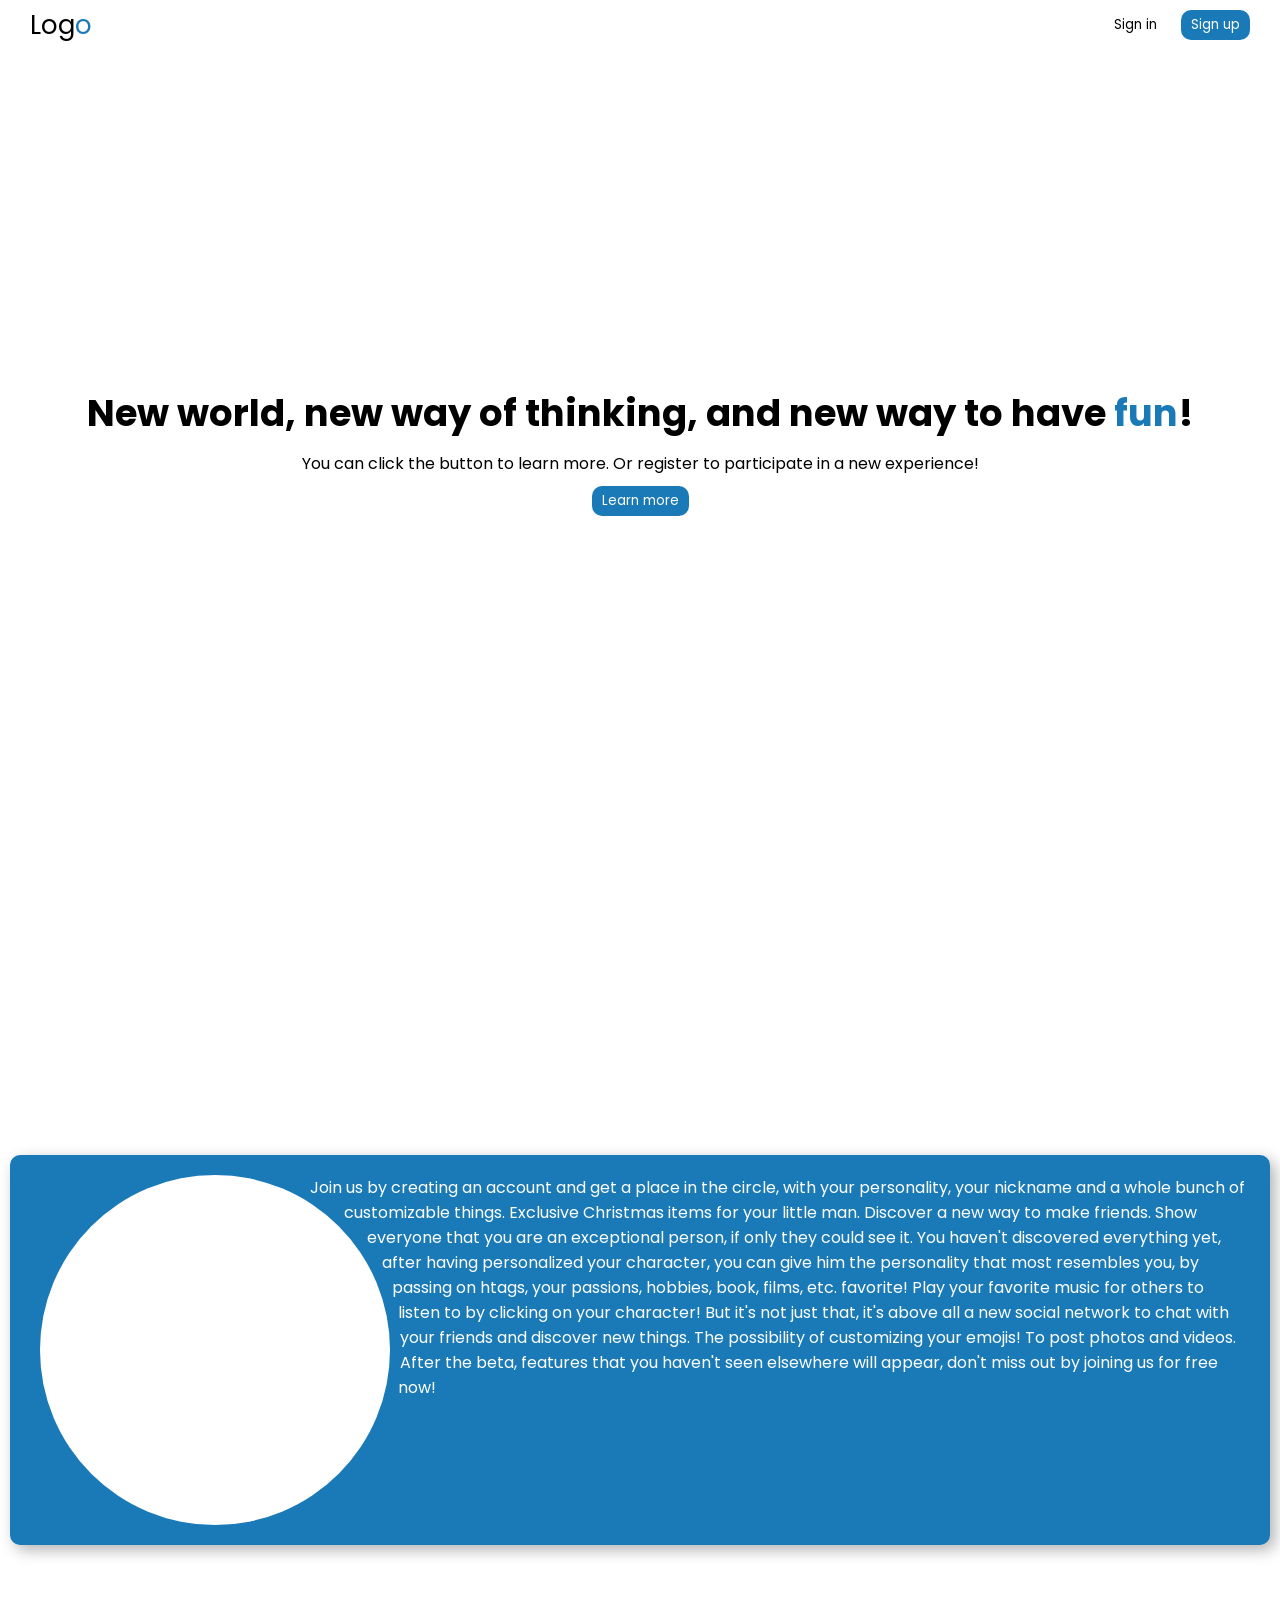
==== white man website/index.html @ 82a58b72 "Add files via upload" ====
<!DOCTYPE html>
<html lang="en">
<head>
    <meta charset="UTF-8">
    <meta name="viewport" content="width=device-width, initial-scale=1.0">
    <title>By Havcodls</title>
    <link rel="stylesheet" href="styles.css">
</head>
<body>
    <nav>
        <div class="logo">
            Log<span>o</span>
        </div>
        <div class="navbar">

        </div>
        <div class="btns-sign">
            <button class="btn-sign-in">Sign in</button>
            <button class="btn-sign-up">Sign up</button>
        </div>
    </nav>
    <main>
        <section>
            <div class="container-sec1">
                <h2>New world, new way of thinking, and new way to have <span>fun</span>!</h2>
                <p>You can click the button to learn more. Or register to participate in a new experience!</p>
                <button class="scroll-btn">Learn more</button>
            </div>
        </section>
        <section>
            <div class="container-sec2">
                <div class="container-container">
                    <div class="img-round">
                        <img src="https://i.pinimg.com/474x/ac/4a/d7/ac4ad770a39a601f81fe2d66e47c3145.jpg" alt="">
                    </div>
                    <p>Join us by creating an account and get a place in the circle, with your personality, your nickname and a whole bunch of customizable things.
                        Exclusive Christmas items for your little man. Discover a new way to make friends. Show everyone that you are an exceptional person, if only they could see it. You haven't discovered everything yet, after having personalized your character, you can give him the personality that most resembles you, by passing on htags, your passions, hobbies, book, films, etc. favorite! Play your favorite music for others to listen to by clicking on your character! But it's not just that, it's above all a new social network to chat with your friends and discover new things. The possibility of customizing your emojis! To post photos and videos. After the beta, features that you haven't seen elsewhere will appear, don't miss out by joining us for free now!</p>
                </div>
            </div>
        </section>

    </main>

    <script src="script.js"></script>
</body>
</html>
---- white man website/styles.css ----
/* By Havcodls */

@import url('https://fonts.googleapis.com/css2?family=Poppins:ital,wght@0,100;0,200;0,300;0,400;0,500;0,600;0,700;0,800;0,900;1,100;1,200;1,300;1,400;1,500;1,600;1,700;1,800;1,900&display=swap');


*{
    margin: 0;
    padding: 0;
    font-family: 'Poppins', sans-serif;
}

body{
    scroll-behavior: smooth;
}

nav{
    position: fixed;
    background: transparent;
    height: 50px;
    width: 100%;
    display: flex;
    align-items: center;
    justify-content: space-between;
}

nav .btns-sign{
    margin-right: 30px;
}

nav .btns-sign button{
    margin-left: 10px;
    font-weight: 400;
    padding: 5px 10px;
    border-radius: 10px;
    border: none;
    cursor: pointer;
}

nav .btn-sign-in{
    background: transparent;
    border: none;
}

nav .btn-sign-up{
    background: #1a7ab8;
    color: #fff;
}

nav .logo{
    margin-left: 30px;
    font-size: 26px;
    font-weight: 400;
}

nav .logo span{
    color: #1a7ab8;
}

section{
    height: 100vh;
    width: 100%;
    background: transparent;
    display: flex;
    align-items: center;
    justify-content: center;
}

main section .container-sec1{
    background: transparent;
    height: auto;
    width: 90%;
    margin: 0 auto;
    text-align: center;
}

.container-sec1 h2{
    font-size: 37px;
}

.container-sec1 h2 span{
    color: #1a7ab8;
}

.container-sec1 p{
    margin: 10px;
}

.container-sec1 button{
    border: none;
    padding: 5px 10px;
    border-radius: 10px;
    position: relative;
    overflow: hidden;
    color: white; 
    background-color: #1a7ab8; 
    z-index: 1;
    transition: 0.3s ease-out;

}

.container-sec1 button::before{
    content: '';
    background: black;
    height: 150%;
    border-radius: 30px;
    width: 0%;
    position: absolute;
    top: 0;
    left: 0;
    transition: 0.3s ease-out;
    z-index: -1;
}

.container-sec1 button:hover::before{
    width: 100%;
}

main{
    height: 200vh;
    width: 100%;
    background: transparent;
}

section .container-sec2{
    height: 100vh;
    width: 100%;
    background: #fff;
    display: flex;
    align-items: center;
}

.container-sec2 .img-round{
    height: 350px;
    width: 350px;
    border-radius: 50%;
    background: #fff;
    float: left;
    shape-outside: margin-box;
    margin: 0 10px;
    overflow: hidden;
    
}

.container-container {
    height: auto;
    width: 100%;
    background: #1a7ab8;
    padding: 20px;
    margin: 0 10px;
    border-radius: 10px;
    box-shadow: 5px 5px 15px rgba(0, 0, 0, 0.3);
}

.container-container p{
    color: #fff;
    margin: auto;

}
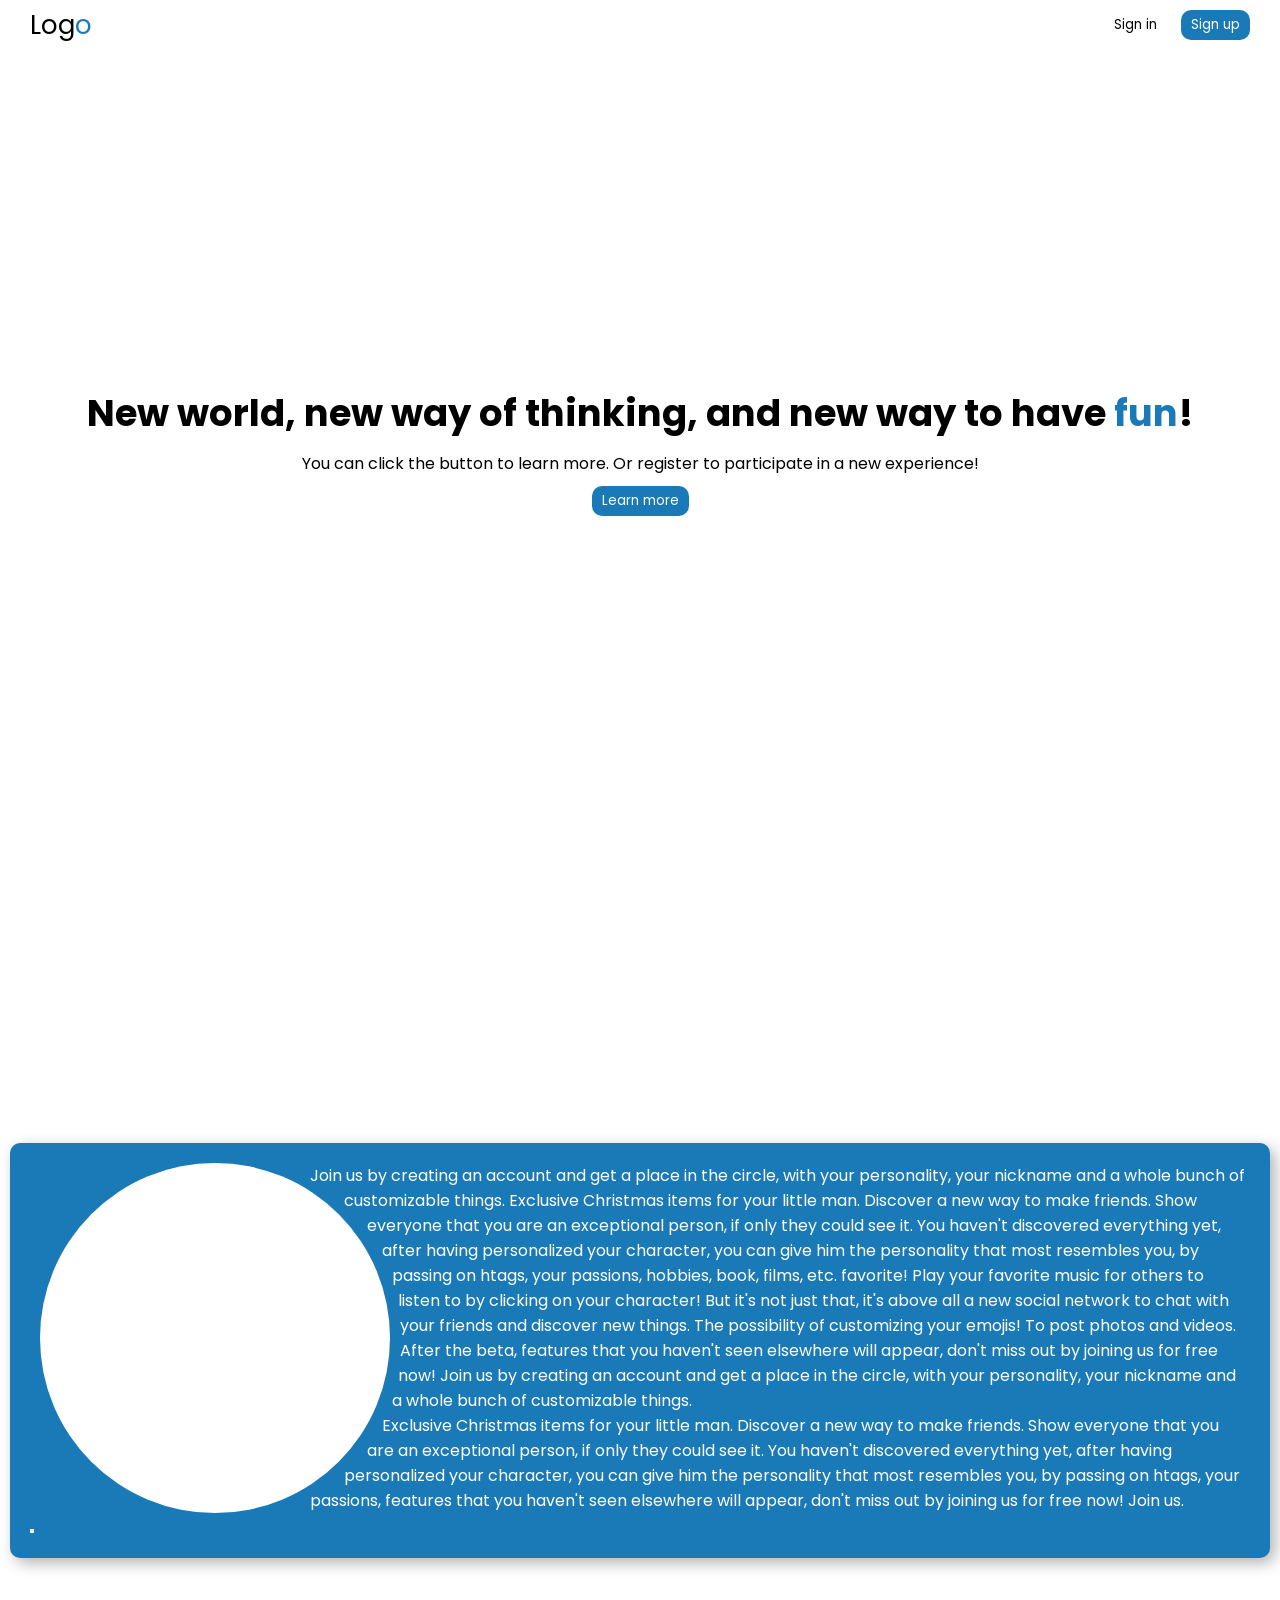
==== commit 3764d349: "index.html" ====
--- a/white man website/index.html
+++ b/white man website/index.html
@@ -33,14 +33,23 @@
                     <div class="img-round">
                         <img src="https://i.pinimg.com/474x/ac/4a/d7/ac4ad770a39a601f81fe2d66e47c3145.jpg" alt="">
                     </div>
-                    <p>Join us by creating an account and get a place in the circle, with your personality, your nickname and a whole bunch of customizable things.
-                        Exclusive Christmas items for your little man. Discover a new way to make friends. Show everyone that you are an exceptional person, if only they could see it. You haven't discovered everything yet, after having personalized your character, you can give him the personality that most resembles you, by passing on htags, your passions, hobbies, book, films, etc. favorite! Play your favorite music for others to listen to by clicking on your character! But it's not just that, it's above all a new social network to chat with your friends and discover new things. The possibility of customizing your emojis! To post photos and videos. After the beta, features that you haven't seen elsewhere will appear, don't miss out by joining us for free now!</p>
+                            <p>Join us by creating an account and get a place in the circle, with your personality, your nickname and a whole bunch of customizable things.
+                                Exclusive Christmas items for your little man. Discover a new way to make friends. Show everyone that you are an exceptional person, if only they could see it. You haven't discovered everything yet, after having personalized your character, you can give him the personality that most resembles you, by passing on htags, your passions, hobbies, book, films, etc. favorite! Play your favorite music for others to listen to by clicking on your character! But it's not just that, it's above all a new social network to chat with your friends and discover new things. The possibility of customizing your emojis! To post photos and videos. After the beta, features that you haven't seen elsewhere will appear, don't miss out by joining us for free now! Join us by creating an account and get a place in the circle, with your personality, your nickname and a whole bunch of customizable things.</p>
+                                
+                                <p class="paragraph-height"> Exclusive Christmas items for your little man. Discover a new way to make friends. Show everyone that you are an exceptional person, if only they could see it. You haven't discovered everything yet, after having personalized your character, you can give him the personality that most resembles you, by passing on htags, your passions, features that you haven't seen elsewhere will appear, don't miss out by joining us for free now! Join us.</p>
+                            <div>
+                            </div>
+                        <div class="button-sect2">
+                         <button class="btn-sect2"><ion-icon name="arrow-down-outline"></ion-icon></button>
+                    </div>
                 </div>
             </div>
         </section>
 
     </main>
 
+    <script type="module" src="https://unpkg.com/ionicons@7.1.0/dist/ionicons/ionicons.esm.js"></script>
+    <script nomodule src="https://unpkg.com/ionicons@7.1.0/dist/ionicons/ionicons.js"></script>
     <script src="script.js"></script>
 </body>
-</html>+</html>
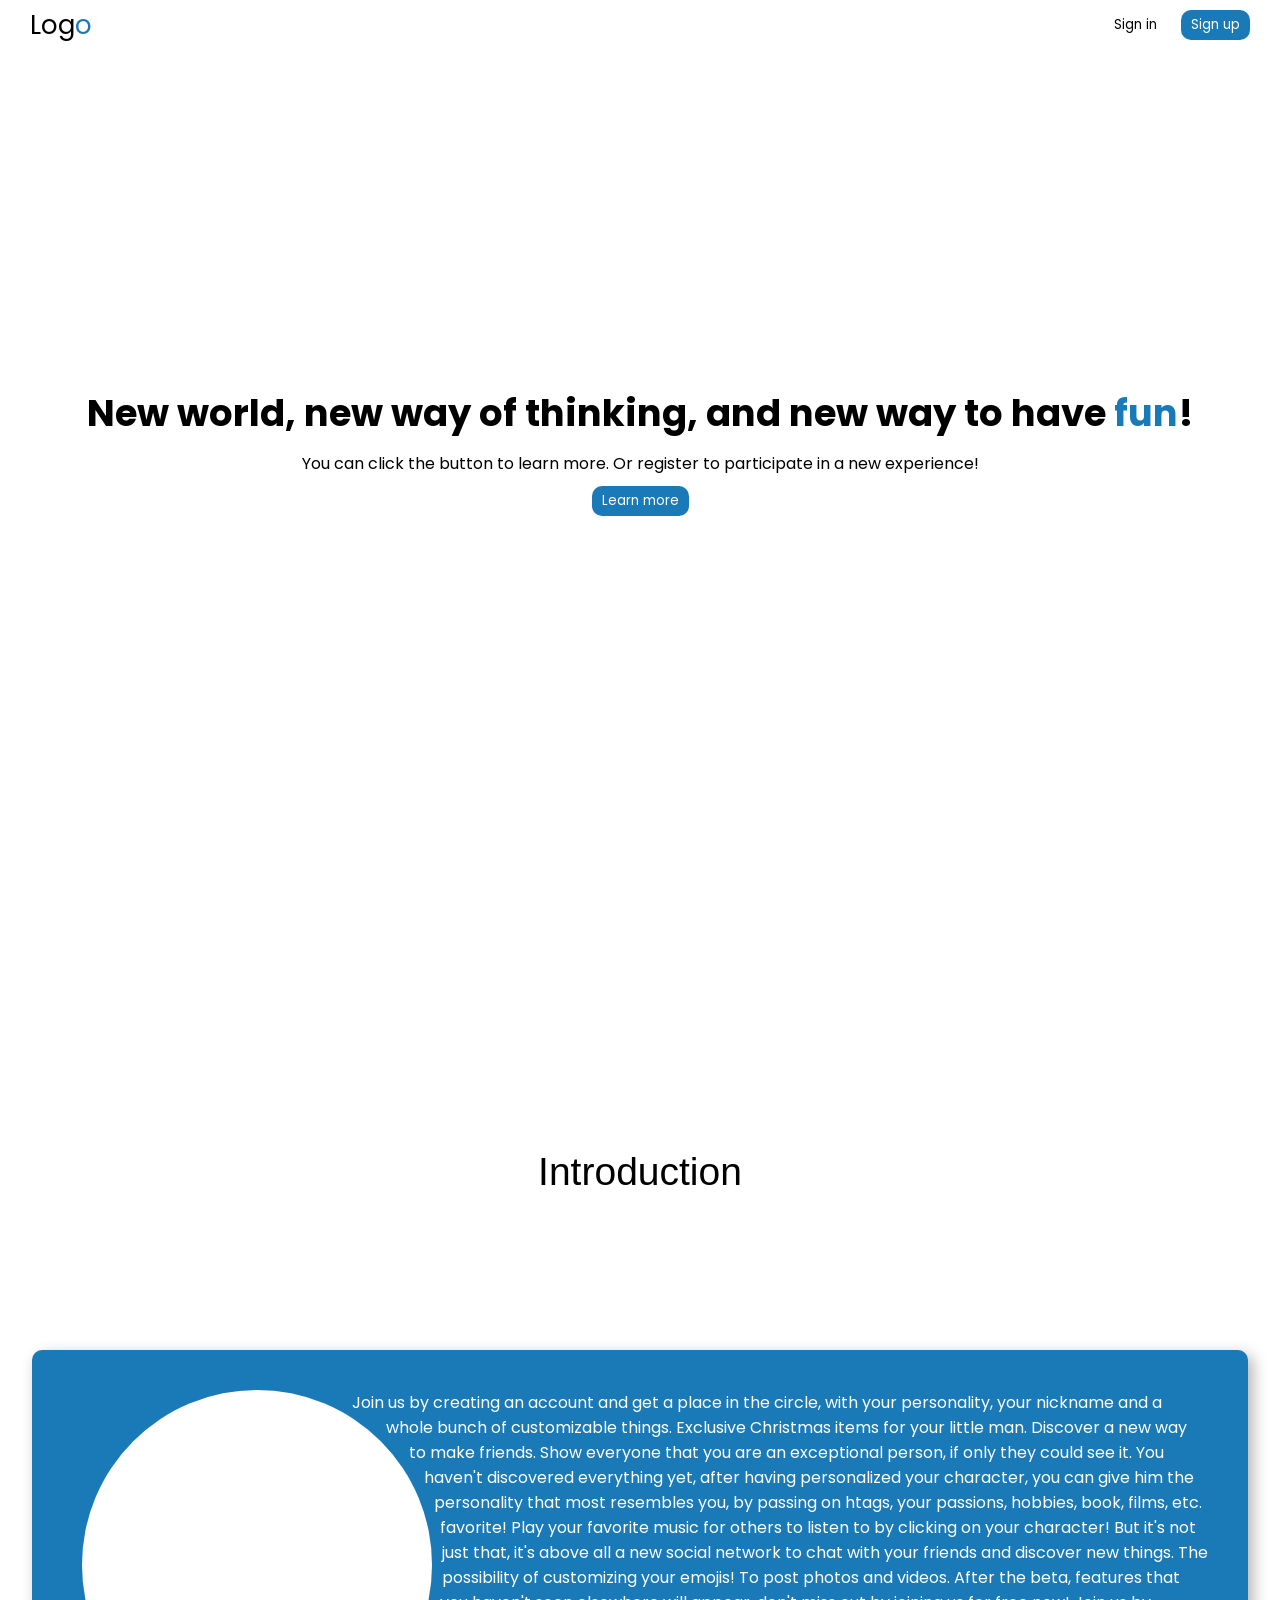
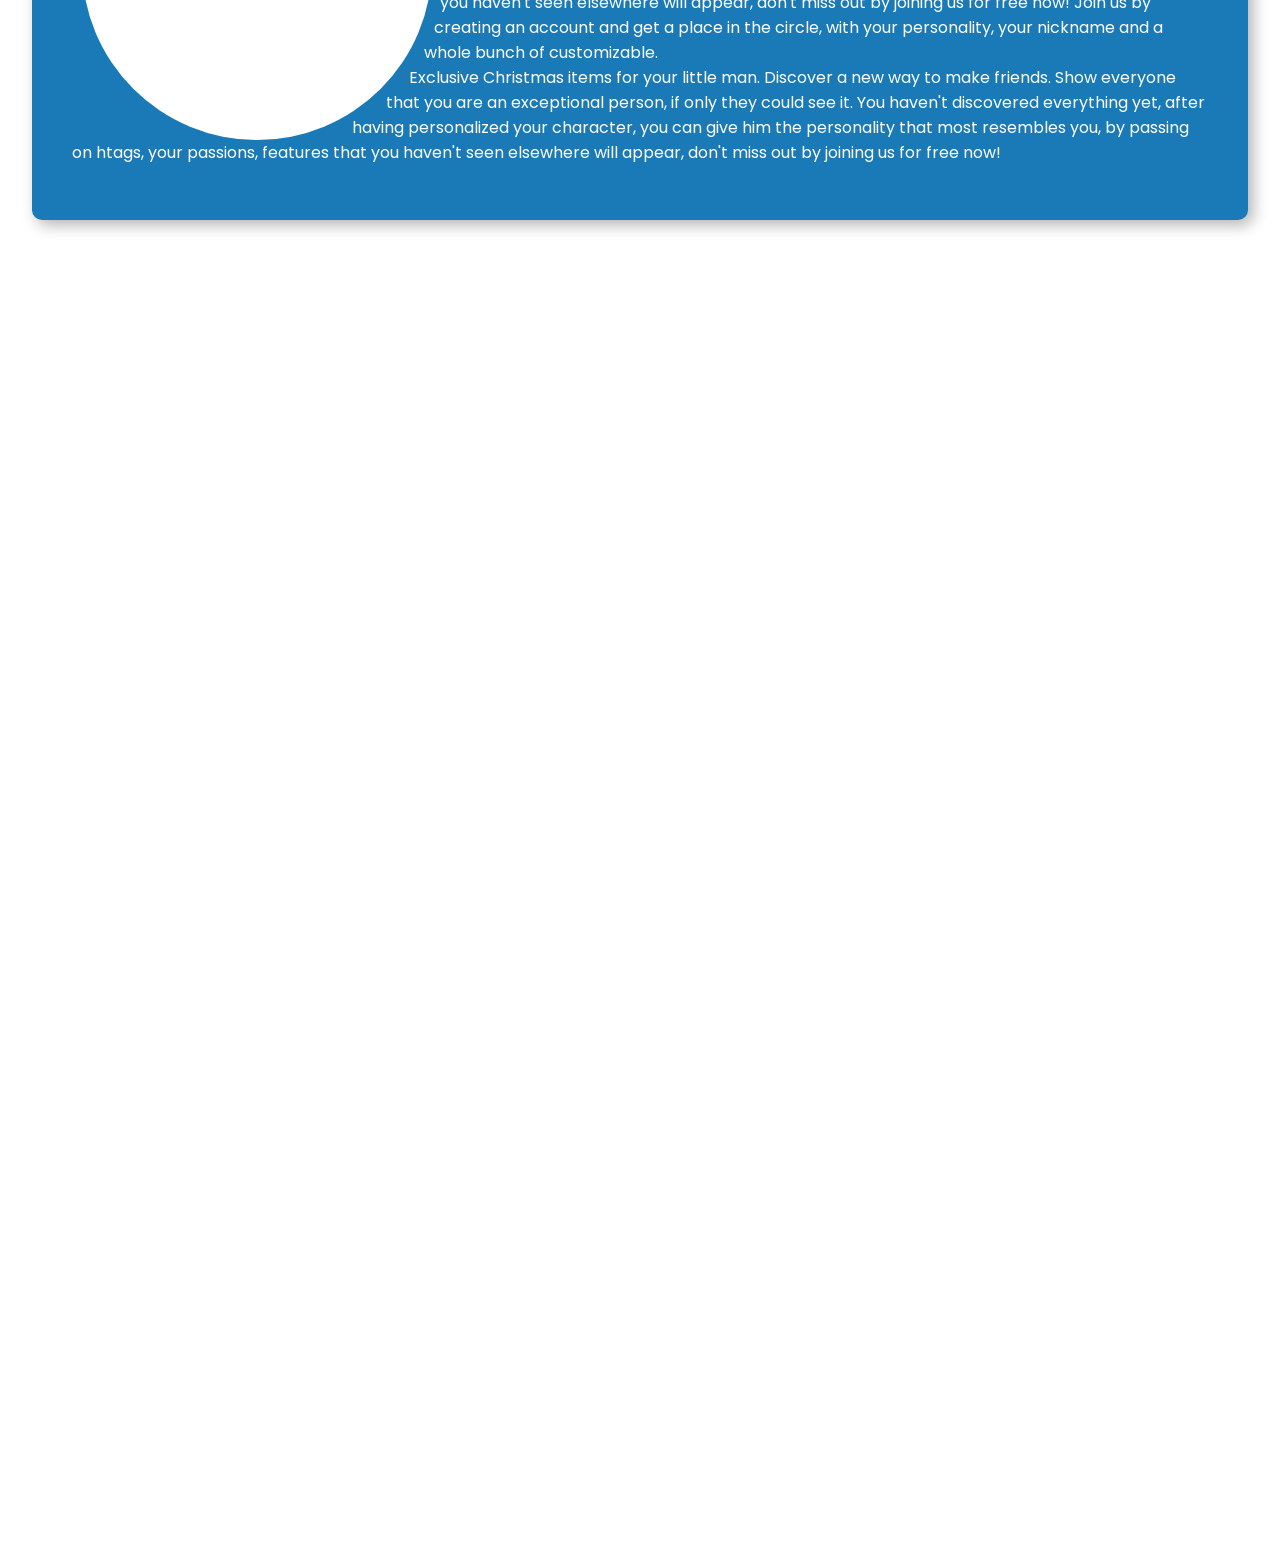
==== commit 7c364e94: "index.html" ====
--- a/white man website/index.html
+++ b/white man website/index.html
@@ -29,14 +29,15 @@
         </section>
         <section>
             <div class="container-sec2">
+                <h2>Introduction</h2>
                 <div class="container-container">
                     <div class="img-round">
                         <img src="https://i.pinimg.com/474x/ac/4a/d7/ac4ad770a39a601f81fe2d66e47c3145.jpg" alt="">
                     </div>
                             <p>Join us by creating an account and get a place in the circle, with your personality, your nickname and a whole bunch of customizable things.
-                                Exclusive Christmas items for your little man. Discover a new way to make friends. Show everyone that you are an exceptional person, if only they could see it. You haven't discovered everything yet, after having personalized your character, you can give him the personality that most resembles you, by passing on htags, your passions, hobbies, book, films, etc. favorite! Play your favorite music for others to listen to by clicking on your character! But it's not just that, it's above all a new social network to chat with your friends and discover new things. The possibility of customizing your emojis! To post photos and videos. After the beta, features that you haven't seen elsewhere will appear, don't miss out by joining us for free now! Join us by creating an account and get a place in the circle, with your personality, your nickname and a whole bunch of customizable things.</p>
+                                Exclusive Christmas items for your little man. Discover a new way to make friends. Show everyone that you are an exceptional person, if only they could see it. You haven't discovered everything yet, after having personalized your character, you can give him the personality that most resembles you, by passing on htags, your passions, hobbies, book, films, etc. favorite! Play your favorite music for others to listen to by clicking on your character! But it's not just that, it's above all a new social network to chat with your friends and discover new things. The possibility of customizing your emojis! To post photos and videos. After the beta, features that you haven't seen elsewhere will appear, don't miss out by joining us for free now! Join us by creating an account and get a place in the circle, with your personality, your nickname and a whole bunch of customizable.</p>
                                 
-                                <p class="paragraph-height"> Exclusive Christmas items for your little man. Discover a new way to make friends. Show everyone that you are an exceptional person, if only they could see it. You haven't discovered everything yet, after having personalized your character, you can give him the personality that most resembles you, by passing on htags, your passions, features that you haven't seen elsewhere will appear, don't miss out by joining us for free now! Join us.</p>
+                                <p> Exclusive Christmas items for your little man. Discover a new way to make friends. Show everyone that you are an exceptional person, if only they could see it. You haven't discovered everything yet, after having personalized your character, you can give him the personality that most resembles you, by passing on htags, your passions, features that you haven't seen elsewhere will appear, don't miss out by joining us for free now!</p>
                             <div>
                             </div>
                         <div class="button-sect2">
@@ -45,7 +46,6 @@
                 </div>
             </div>
         </section>
-
     </main>
 
     <script type="module" src="https://unpkg.com/ionicons@7.1.0/dist/ionicons/ionicons.esm.js"></script>
--- a/white man website/styles.css
+++ b/white man website/styles.css
@@ -11,16 +11,20 @@
 
 body{
     scroll-behavior: smooth;
+    height: auto;
+    margin-bottom: 150vh;
 }
 
 nav{
     position: fixed;
-    background: transparent;
+    top: 0;
+    background: #ffffff;
     height: 50px;
     width: 100%;
     display: flex;
     align-items: center;
     justify-content: space-between;
+    z-index: 10;
 }
 
 nav .btns-sign{
@@ -43,6 +47,12 @@
 
 nav .btn-sign-up{
     background: #1a7ab8;
+    color: #fff;
+    transition: 0.3s ease-out;
+}
+
+nav .btn-sign-up:hover{
+    background: #0b578a;
     color: #fff;
 }
 
@@ -124,9 +134,13 @@
 section .container-sec2{
     height: 100vh;
     width: 100%;
-    background: #fff;
-    display: flex;
-    align-items: center;
+    background: transparent;
+    display: flex;
+    align-items: center;
+    justify-content: center;
+    position: relative;
+    top: 0;
+    left: 0;
 }
 
 .container-sec2 .img-round{
@@ -138,17 +152,27 @@
     shape-outside: margin-box;
     margin: 0 10px;
     overflow: hidden;
+    transition: 0.4s ease-out;
     
 }
 
+.container-sec2 .img-round:hover{
+    transform: scale(1.2) rotate(3deg)
+    
+}
+
 .container-container {
-    height: auto;
-    width: 100%;
+    height:     470px;
+    width: 95%;
     background: #1a7ab8;
-    padding: 20px;
-    margin: 0 10px;
     border-radius: 10px;
     box-shadow: 5px 5px 15px rgba(0, 0, 0, 0.3);
+    position: absolute;
+    top: 50%;
+    transition: 0.7s ease-out;
+    padding: 40px;
+    box-sizing: border-box;
+    overflow: hidden;
 }
 
 .container-container p{
@@ -156,3 +180,51 @@
     margin: auto;
 
 }
+
+.container-container button{
+    border-radius: 50%;
+    border: none;
+    display: flex;
+    align-items: center;
+    justify-content: center;
+    height: 50px;
+    width: 50px;
+    position: absolute;
+    background: #fff;
+    bottom: 0;
+    cursor: pointer;
+}
+
+.container-container .button-sect2{
+    background: transparent;
+    height: 10px;
+    width: 100%;
+    position: absolute;
+    bottom: 0;
+    left: 0;
+    display: flex;
+    align-items: center;
+    justify-content: center;
+
+}
+
+.container-container .text-button p{
+    margin-top: 60px;
+}
+
+@media (min-width: 1049px) {
+    .container-container .btn-sect2{
+        display: none;
+    }
+
+    
+}
+
+.container-sec2 h2{
+    position: absolute;
+    top: 250px;
+    font-size: 39px;
+    font-weight: 500;
+}
+
+
